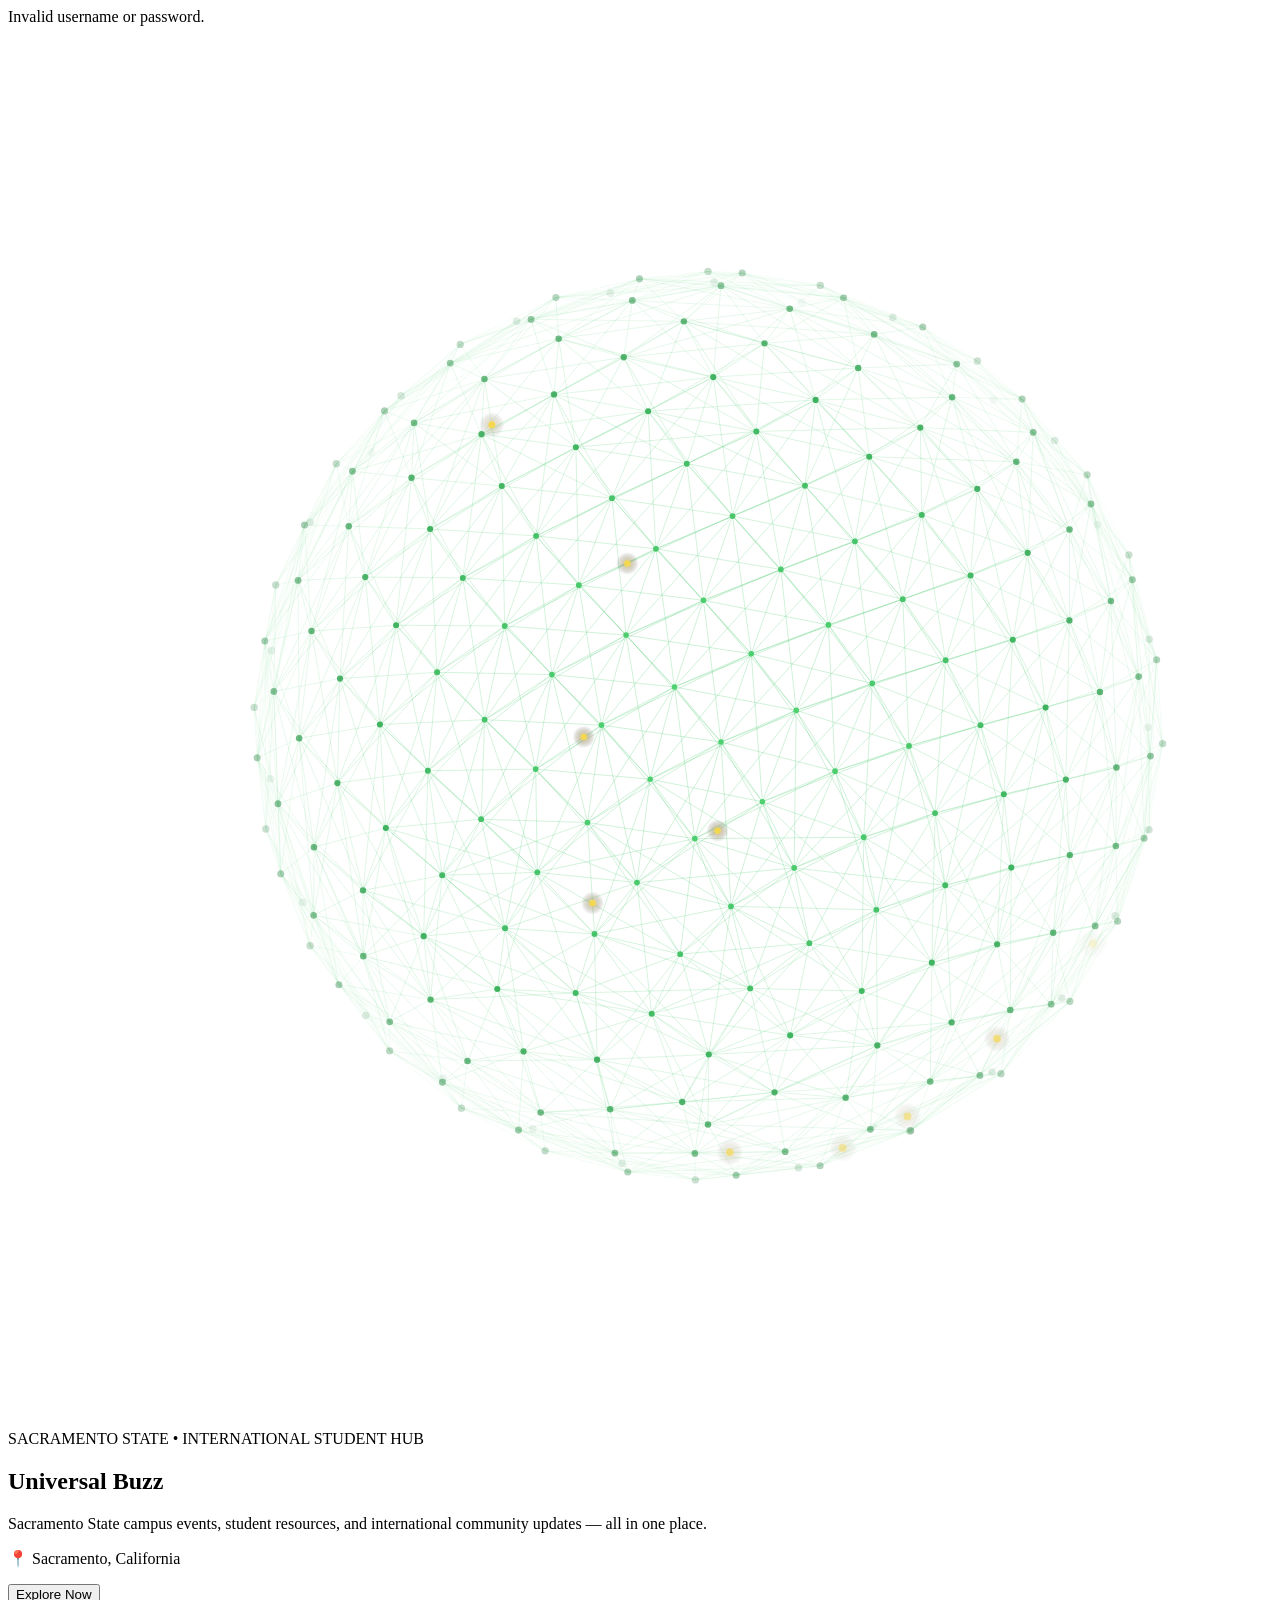
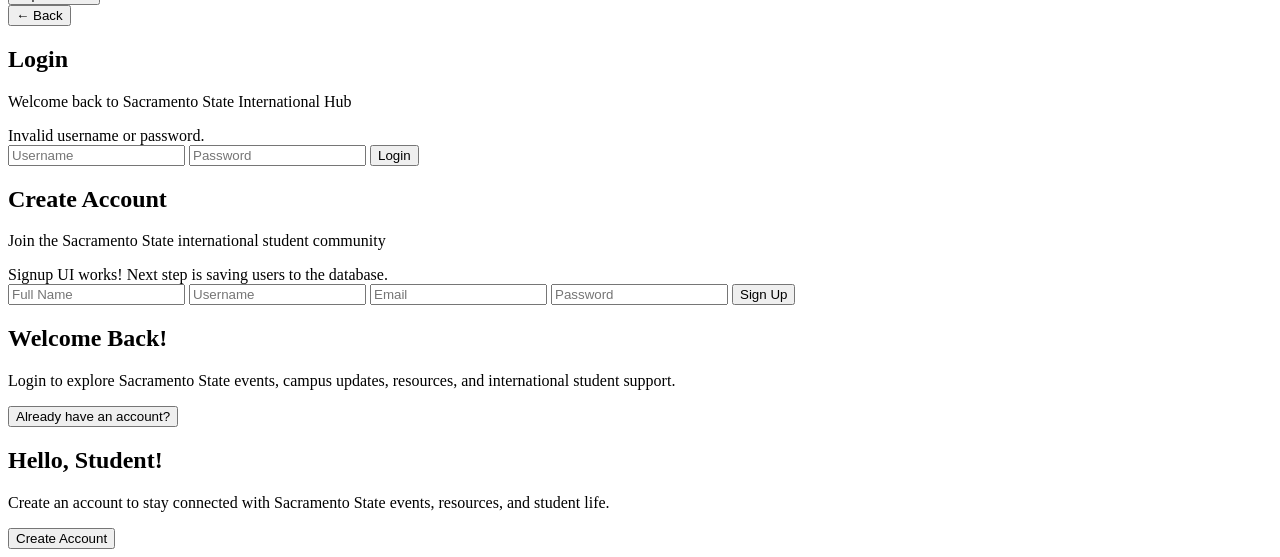
==== src/main/resources/templates/index.html @ b8ecd2ef "feat: redesign UI with Sac State branding, improved auth flow, and responsive sidebar with Lucide ic" ====
<!DOCTYPE html>
<html lang="en" xmlns:th="http://www.thymeleaf.org">
<head>
    <meta charset="UTF-8">
    <meta name="viewport" content="width=device-width, initial-scale=1.0">
    <title>Universal Buzz Dashboard</title>
    <link rel="preconnect" href="https://fonts.googleapis.com">
    <link rel="preconnect" href="https://fonts.gstatic.com" crossorigin>
    <link href="https://fonts.googleapis.com/css2?family=Fraunces:ital,wght@0,800;1,800&family=DM+Sans:wght@400;500&display=swap" rel="stylesheet">
    <link rel="stylesheet" th:href="@{/css/index.css}">
</head>
<body>

    <div id="toastContainer">
        <div id="toastMessage" class="toast"></div>
    </div>

    <!-- Globe canvas — positioned bottom-right, bleeds off edge -->
    <canvas id="globeCanvas" width="1400" height="1400"></canvas>

    <div class="page-shell" id="pageShell">

        <section class="hero-section active-panel" id="heroSection">
            <!-- hero content -->
            <div class="hero-content">
                <div class="hero-tag">SACRAMENTO STATE • INTERNATIONAL STUDENT HUB</div>

                <h1 class="hero-title">
                    Universal <span class="accent">Buzz</span>
                </h1>

                <p>
                    Sacramento State campus events, student resources, and international community updates — all in one place.
                </p>
                <p class="location">📍 Sacramento, California</p>

                <button class="explore-btn" id="showAuthBtn">Explore Now</button>
            </div>
        </section>

        <section class="auth-section" id="authSection">
            <button class="back-btn" id="backToHeroBtn">← Back</button>

            <div class="auth-container" id="authContainer">

                <div class="form-panel login-panel">
                    <form class="auth-form" th:action="@{/login}" method="post">
                        <h1>Login</h1>
                        <p class="subtitle">Welcome back to Sacramento State International Hub</p>

                        <div th:if="${param.error}" class="message error">
                            Invalid username or password.
                        </div>

                        <input type="text" name="username" placeholder="Username" required>
                        <input type="password" name="password" placeholder="Password" required>

                        <button type="submit" class="btn primary-btn">Login</button>
                    </form>
                </div>

                <div class="form-panel signup-panel">
                    <form class="auth-form" th:action="@{/signup}" method="post">
                        <h1>Create Account</h1>
                        <p class="subtitle">Join the Sacramento State international student community</p>

                        <div th:if="${param.signupSuccess}" class="message success">
                            Signup UI works! Next step is saving users to the database.
                        </div>

                        <input type="text" name="fullName" placeholder="Full Name" required>
                        <input type="text" name="username" placeholder="Username" required>
                        <input type="email" name="email" placeholder="Email" required>
                        <input type="password" name="password" placeholder="Password" required>

                        <button type="submit" class="btn primary-btn">Sign Up</button>
                    </form>
                </div>

                <div class="overlay-panel">
                    <div class="overlay-track">
                        <div class="overlay-side overlay-left-side">
                            <div class="overlay-content">
                                <h2>Welcome Back!</h2>
                                <p>
                                    Login to explore Sacramento State events, campus updates, resources, and international student support.
                                </p>
                                <button type="button" class="btn ghost-btn" id="showLogin">Already have an account?</button>
                            </div>
                        </div>

                        <div class="overlay-side overlay-right-side">
                            <div class="overlay-content">
                                <h2>Hello, Student!</h2>
                                <p>
                                    Create an account to stay connected with Sacramento State events, resources, and student life.
                                </p>
                                <button type="button" class="btn ghost-btn" id="showSignup">Create Account</button>
                            </div>
                        </div>
                    </div>
                </div>

            </div>
        </section>

    </div>


    <!-- ───────────────────────── GLOBE SCRIPT ───────────────────────── -->
    <script>
    (function () {
        const canvas = document.getElementById('globeCanvas');
        const ctx    = canvas.getContext('2d');
        const W = 1400, H = 1400, CX = W / 2, CY = H / 2, R = 580;

        const N      = 280;
        const pts    = [];
        const GOLDEN = Math.PI * (3 - Math.sqrt(5));
        for (let i = 0; i < N; i++) {
            const y     = 1 - (i / (N - 1)) * 2;
            const r     = Math.sqrt(1 - y * y);
            const theta = GOLDEN * i;
            pts.push({ x0: r * Math.cos(theta), y0: y, z0: r * Math.sin(theta) });
        }

        const edges = [];
        for (let i = 0; i < N; i++) {
            for (let j = i + 1; j < N; j++) {
                const dx = pts[i].x0 - pts[j].x0;
                const dy = pts[i].y0 - pts[j].y0;
                const dz = pts[i].z0 - pts[j].z0;
                if (Math.sqrt(dx*dx + dy*dy + dz*dz) < 0.48) edges.push([i, j]);
            }
        }

        const travellers = [];
        for (let i = 0; i < 10; i++) {
            travellers.push({
                edge:  edges[Math.floor(Math.random() * edges.length)],
                t:     Math.random(),
                speed: 0.003 + Math.random() * 0.004
            });
        }

        let   angle  = 0;
        const TILT_X = 0.28;

        function project(x, y, z) {
            const cosA = Math.cos(angle), sinA = Math.sin(angle);
            const rx =  x * cosA + z * sinA;
            const ry =  y;
            const rz = -x * sinA + z * cosA;
            const cosT = Math.cos(TILT_X), sinT = Math.sin(TILT_X);
            const fy =  ry * cosT - rz * sinT;
            const fz =  ry * sinT + rz * cosT;
            const fov = 3.2;
            const sc  = fov / (fov + fz + 1);
            return { sx: CX + rx * R * sc, sy: CY + fy * R * sc, z: fz, scale: sc };
        }

        function lerp(a, b, t) { return a + (b - a) * t; }

        function draw() {
            ctx.clearRect(0, 0, W, H);
            const proj = pts.map(p => project(p.x0, p.y0, p.z0));

            for (const [i, j] of edges) {
                const a = proj[i], b = proj[j];
                const avgZ = (a.z + b.z) / 2;
                const alpha = Math.max(0, (avgZ + 0.55) * 0.5);
                if (alpha < 0.03) continue;
                ctx.beginPath();
                ctx.moveTo(a.sx, a.sy);
                ctx.lineTo(b.sx, b.sy);
                ctx.strokeStyle = `rgba(78,203,113,${alpha * 0.4})`;
                ctx.lineWidth   = 0.9;
                ctx.stroke();
            }

            for (let i = 0; i < N; i++) {
                const p     = proj[i];
                const alpha = Math.max(0, (p.z + 0.55) * 0.95);
                if (alpha < 0.04) continue;
                const t = (p.z + 1) / 2;
                ctx.beginPath();
                ctx.arc(p.sx, p.sy, p.scale * 4.5, 0, Math.PI * 2);
                ctx.fillStyle = `rgba(${Math.round(lerp(20,78,t))},${Math.round(lerp(80,210,t))},${Math.round(lerp(40,113,t))},${alpha})`;
                ctx.fill();
            }

            for (const tv of travellers) {
                const [ei, ej] = tv.edge;
                const a  = proj[ei], b = proj[ej];
                const tx = lerp(a.sx, b.sx, tv.t);
                const ty = lerp(a.sy, b.sy, tv.t);
                const tz = lerp(a.z,  b.z,  tv.t);
                const sc = lerp(a.scale, b.scale, tv.t);
                const alpha = Math.max(0, (tz + 0.55) * 1.1);

                const grad = ctx.createRadialGradient(tx, ty, 0, tx, ty, sc * 18);
                grad.addColorStop(0, `rgba(212,175,55,${alpha * 0.35})`);
                grad.addColorStop(1, 'rgba(0,0,0,0)');
                ctx.beginPath();
                ctx.arc(tx, ty, sc * 18, 0, Math.PI * 2);
                ctx.fillStyle = grad;
                ctx.fill();

                ctx.beginPath();
                ctx.arc(tx, ty, sc * 5, 0, Math.PI * 2);
                ctx.fillStyle = `rgba(244,215,80,${alpha * 0.98})`;
                ctx.fill();

                tv.t += tv.speed;
                if (tv.t > 1) {
                    tv.t    = 0;
                    tv.edge = edges[Math.floor(Math.random() * edges.length)];
                }
            }

            angle += 0.0035;
            requestAnimationFrame(draw);
        }

        draw();
    })();
    </script>

    <div id="logoutFlag" th:if="${param.logout}" style="display:none;"></div>
    <div id="errorFlag" th:if="${param.error}" style="display:none;"></div>

    <script>
        const pageShell = document.getElementById('pageShell');
        const showAuthBtn = document.getElementById('showAuthBtn');
        const backToHeroBtn = document.getElementById('backToHeroBtn');

        const authContainer = document.getElementById('authContainer');
        const showSignup = document.getElementById('showSignup');
        const showLogin = document.getElementById('showLogin');

        function showToast(message, type = "success") {
            const toast = document.getElementById("toastMessage");

            toast.textContent = message;
            toast.className = "toast show " + type;

            setTimeout(() => {
                toast.classList.remove("show");
            }, 3000);
        }

        showAuthBtn.addEventListener('click', () => {
            pageShell.classList.add('show-auth');
        });

        backToHeroBtn.addEventListener('click', () => {
            pageShell.classList.remove('show-auth');
        });

        showSignup.addEventListener('click', () => {
            authContainer.classList.add('right-panel-active');
        });

        showLogin.addEventListener('click', () => {
            authContainer.classList.remove('right-panel-active');
        });

        window.addEventListener("load", () => {
            const logoutFlag = document.getElementById("logoutFlag");
            const errorFlag = document.getElementById("errorFlag");

            if (errorFlag) {
                pageShell.classList.add("show-auth");
                authContainer.classList.remove("right-panel-active");
                showToast("Invalid username or password.", "error");
            }

            if (logoutFlag) {
                showToast("You have been logged out.", "success");
            }

            if (window.location.search) {
                window.history.replaceState({}, document.title, "/");
            }
        });
    </script>


    <script>
        function showToast(message, type = "success") {
            const toast = document.getElementById("toastMessage");

            toast.textContent = message;
            toast.className = "toast show " + type;

            setTimeout(() => {
                toast.classList.remove("show");
            }, 3000);
        }
    </script>

    <script>
        window.addEventListener("load", () => {
            if (document.getElementById("logoutFlag")) {
                showToast("You have been logged out.", "success");
            }

            if (document.getElementById("errorFlag")) {
                showToast("Invalid username or password.", "error");
            }

            // ✅ CLEAN URL (remove ?logout or ?error)
            if (window.location.search) {
                window.history.replaceState({}, document.title, "/");
            }
        });
    </script>

</body>
</html>
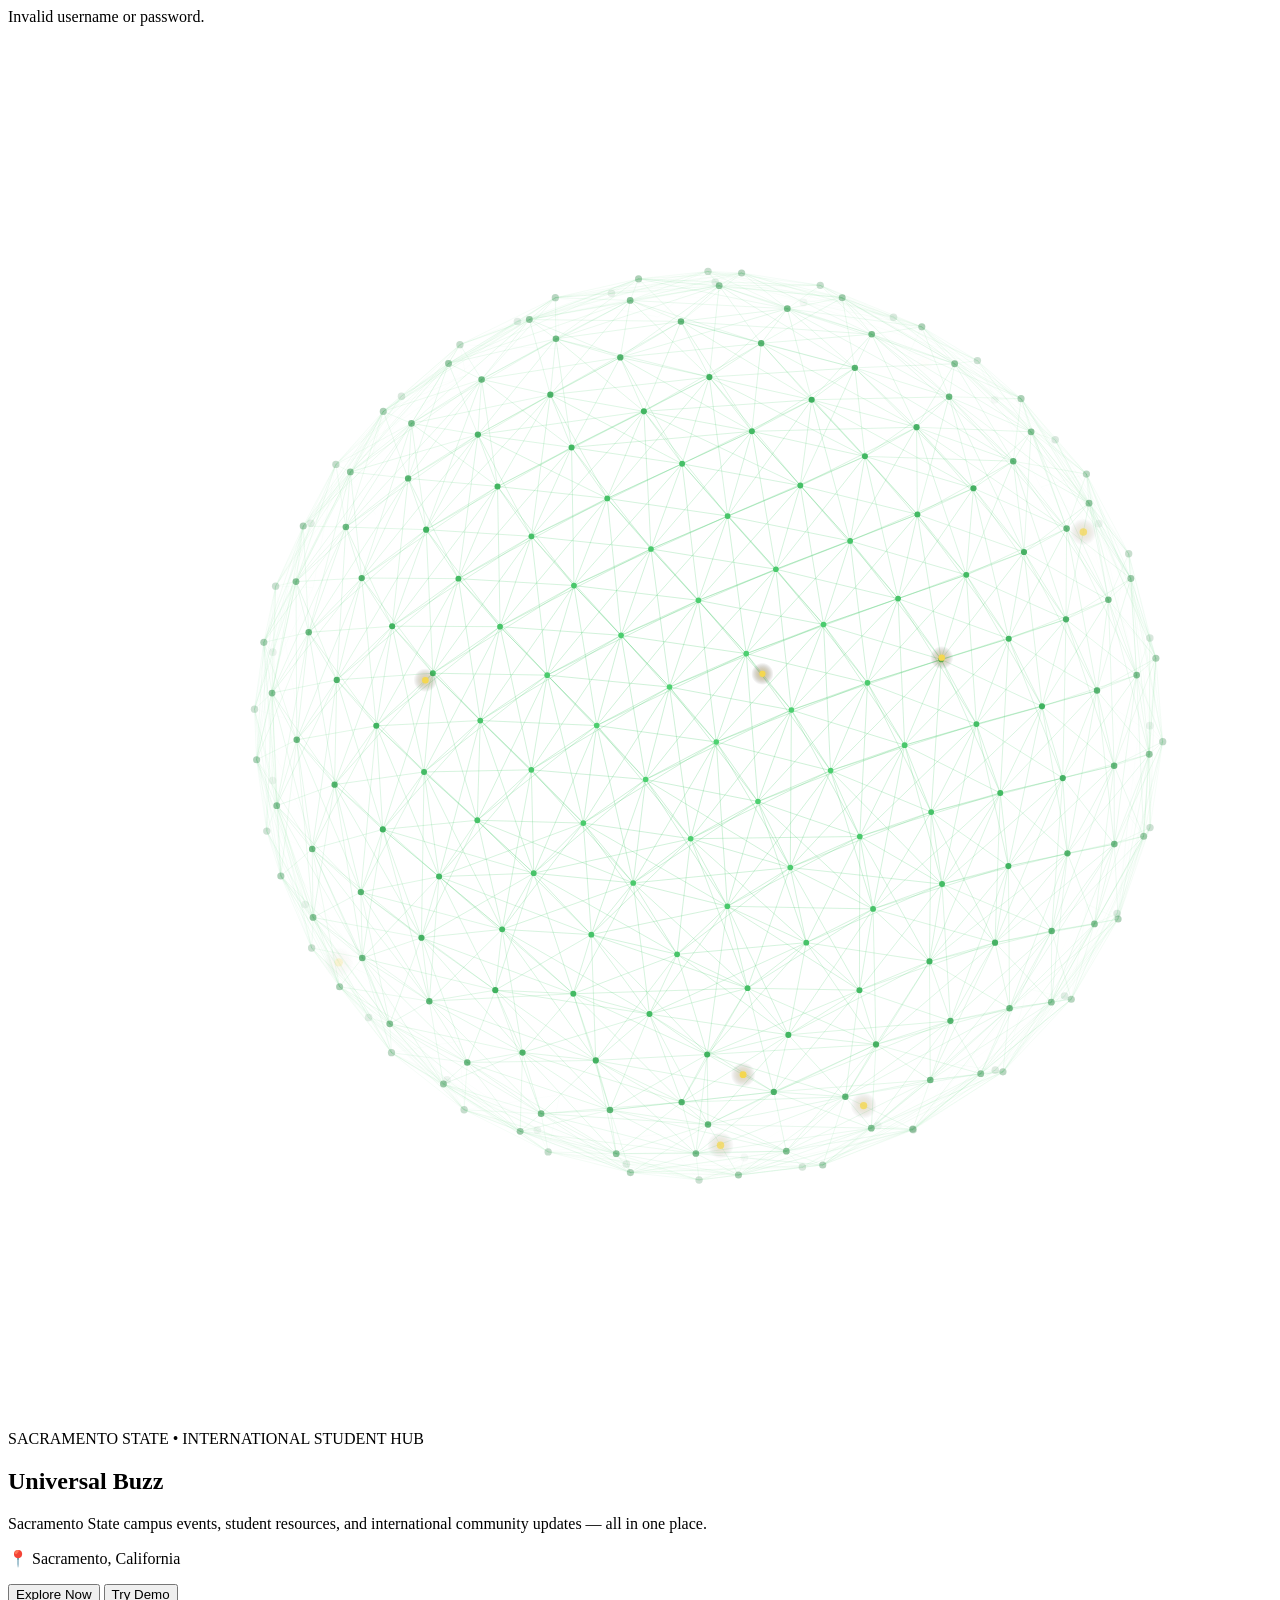
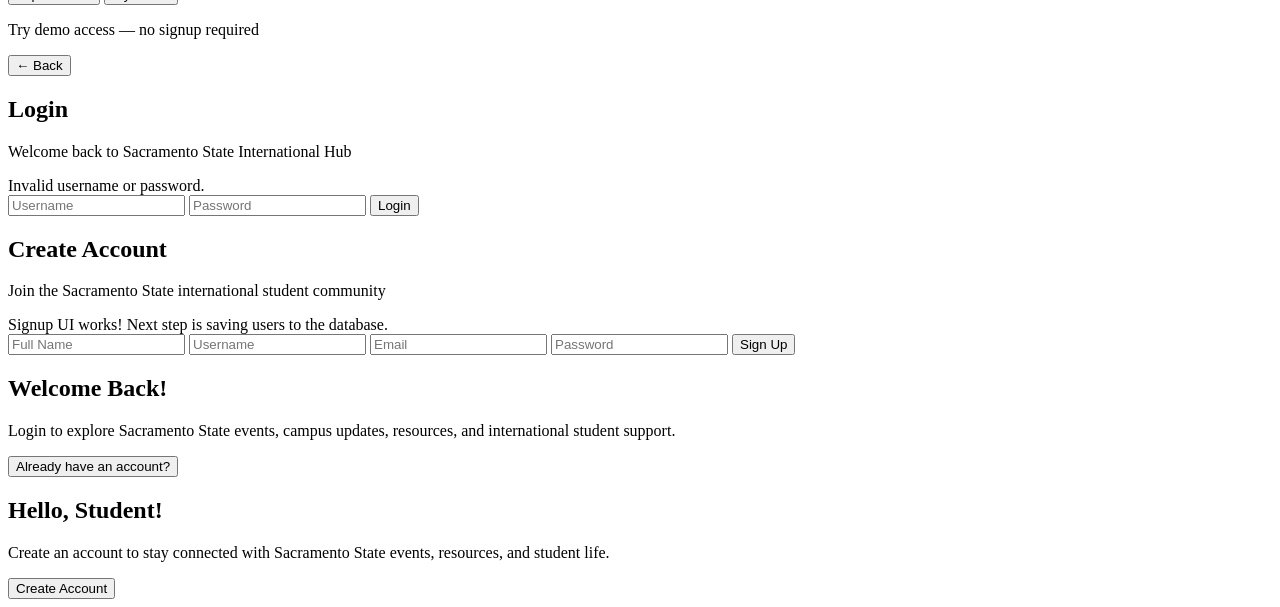
==== commit a4246655: "+ Added a demo button - easy access to dashboard" ====
--- a/src/main/resources/templates/index.html
+++ b/src/main/resources/templates/index.html
@@ -34,7 +34,11 @@
                 </p>
                 <p class="location">📍 Sacramento, California</p>
 
-                <button class="explore-btn" id="showAuthBtn">Explore Now</button>
+                <div class="hero-actions">
+                    <button class="explore-btn" id="showAuthBtn">Explore Now</button>
+                    <button class="demo-btn" id="tryDemoBtn" type="button">Try Demo</button>
+                    <p class="demo-note">Try demo access — no signup required</p>
+                </div>
             </div>
         </section>
 
@@ -106,6 +110,11 @@
 
     </div>
 
+    <form id="demoLoginForm" th:action="@{/login}" method="post" style="display:none;">
+        <input type="hidden" name="username" value="user">
+        <input type="hidden" name="password" value="user">
+    </form>
+
 
     <!-- ───────────────────────── GLOBE SCRIPT ───────────────────────── -->
     <script>
@@ -316,5 +325,16 @@
         });
     </script>
 
+    <script>
+        const tryDemoBtn = document.getElementById('tryDemoBtn');
+        const demoLoginForm = document.getElementById('demoLoginForm');
+
+        if (tryDemoBtn && demoLoginForm) {
+            tryDemoBtn.addEventListener('click', () => {
+                demoLoginForm.submit();
+            });
+        }
+    </script>
+
 </body>
 </html>
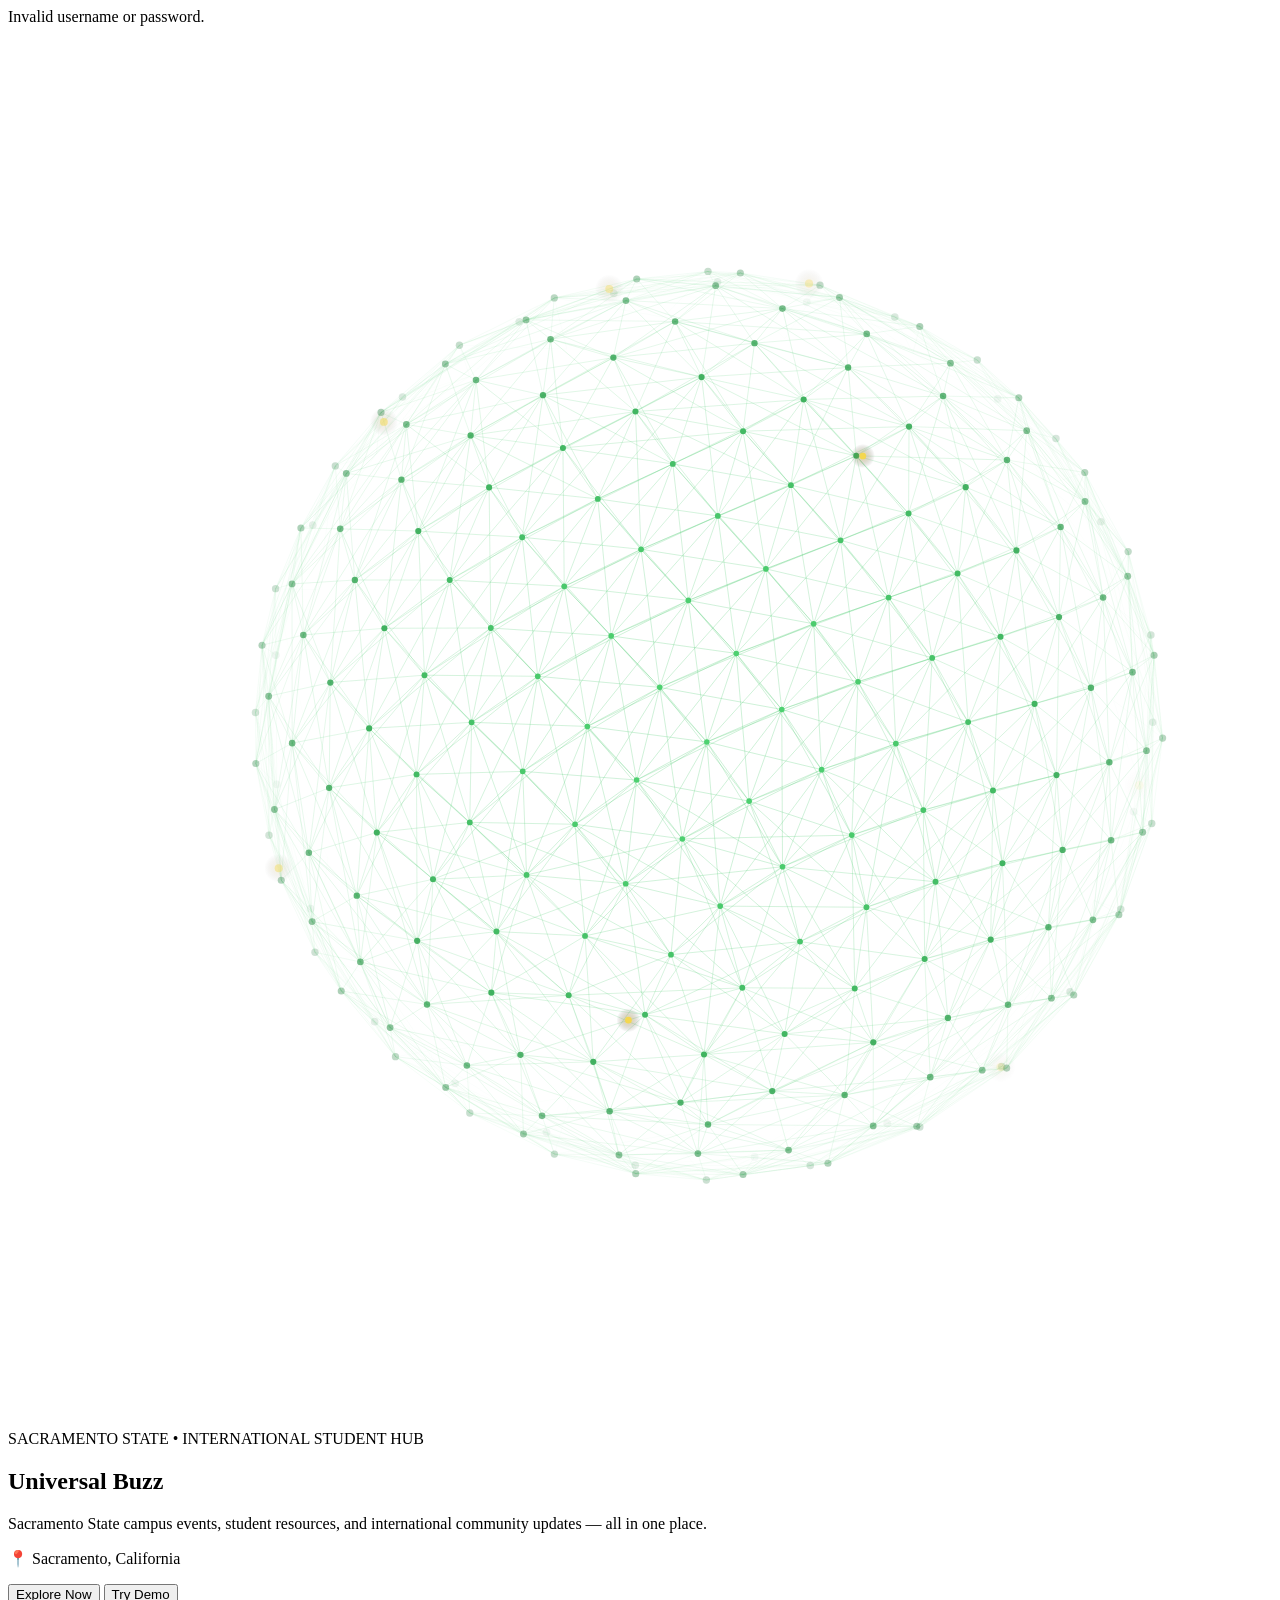
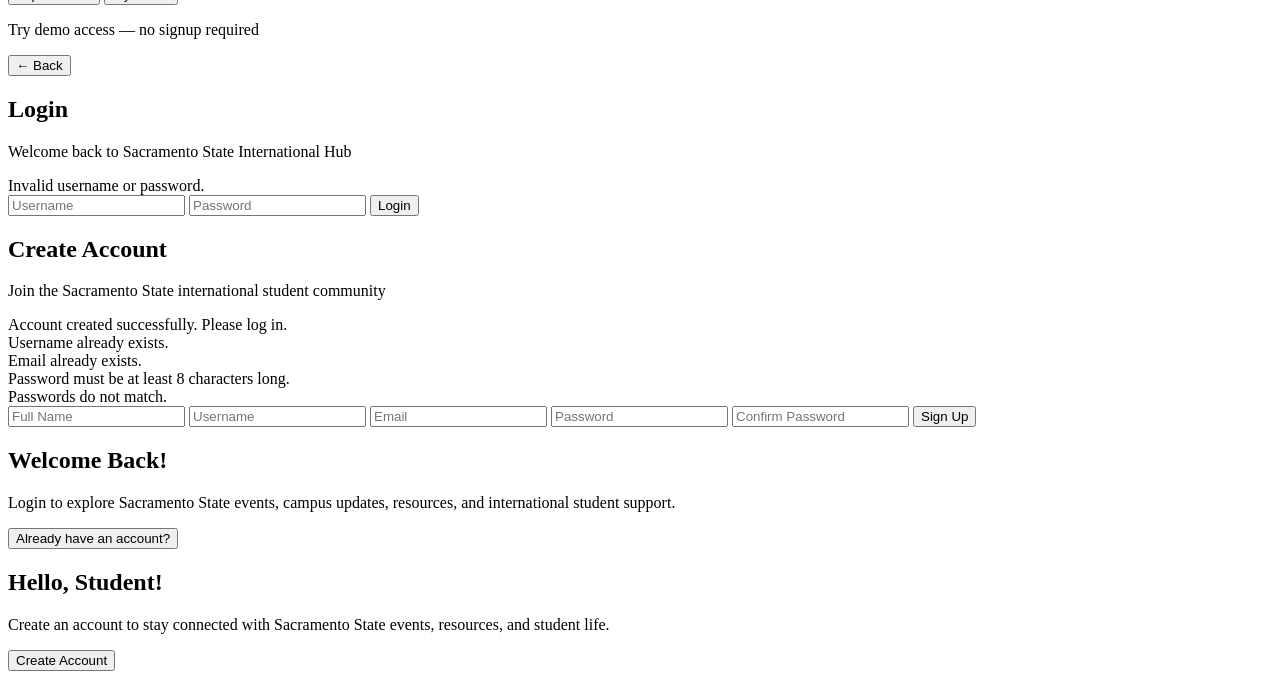
==== commit 8f1d49ac: "+ Added database authentication using Neon SQL Database. + Updated the project structure to include " ====
--- a/src/main/resources/templates/index.html
+++ b/src/main/resources/templates/index.html
@@ -69,13 +69,30 @@
                         <p class="subtitle">Join the Sacramento State international student community</p>
 
                         <div th:if="${param.signupSuccess}" class="message success">
-                            Signup UI works! Next step is saving users to the database.
+                            Account created successfully. Please log in.
+                        </div>
+
+                        <div th:if="${param.signupError != null and param.signupError[0] == 'usernameExists'}" class="message error">
+                            Username already exists.
+                        </div>
+
+                        <div th:if="${param.signupError != null and param.signupError[0] == 'emailExists'}" class="message error">
+                            Email already exists.
+                        </div>
+
+                        <div th:if="${param.signupError != null and param.signupError[0] == 'passwordTooShort'}" class="message error">
+                            Password must be at least 8 characters long.
+                        </div>
+
+                        <div th:if="${param.signupError != null and param.signupError[0] == 'passwordMismatch'}" class="message error">
+                            Passwords do not match.
                         </div>
 
                         <input type="text" name="fullName" placeholder="Full Name" required>
                         <input type="text" name="username" placeholder="Username" required>
                         <input type="email" name="email" placeholder="Email" required>
-                        <input type="password" name="password" placeholder="Password" required>
+                        <input type="password" name="password" placeholder="Password" minlength="8" required>
+                        <input type="password" name="confirmPassword" placeholder="Confirm Password" minlength="8" required>
 
                         <button type="submit" class="btn primary-btn">Sign Up</button>
                     </form>
@@ -111,8 +128,8 @@
     </div>
 
     <form id="demoLoginForm" th:action="@{/login}" method="post" style="display:none;">
-        <input type="hidden" name="username" value="user">
-        <input type="hidden" name="password" value="user">
+        <input type="hidden" name="username" value="demo">
+        <input type="hidden" name="password" value="password123">
     </form>
 
 
@@ -336,5 +353,37 @@
         }
     </script>
 
+    <script>
+        document.addEventListener("DOMContentLoaded", function () {
+            const pageShell = document.getElementById("pageShell");
+            const authContainer = document.getElementById("authContainer");
+            const params = new URLSearchParams(window.location.search);
+
+            const hasSignupError =
+                params.get("signupError") === "usernameExists" ||
+                params.get("signupError") === "emailExists" ||
+                params.get("signupError") === "passwordTooShort" ||
+                params.get("signupError") === "passwordMismatch";
+
+            const hasSignupSuccess = params.has("signupSuccess");
+            const hasLoginState = params.has("error") || params.has("logout");
+
+            if (hasSignupError || hasSignupSuccess || hasLoginState) {
+                document.body.classList.add("no-animation");
+                pageShell.classList.add("show-auth");
+
+                if (hasSignupError) {
+                    authContainer.classList.add("right-panel-active"); // stay on signup
+                } else {
+                    authContainer.classList.remove("right-panel-active"); // go to login
+                }
+
+                setTimeout(() => {
+                    document.body.classList.remove("no-animation");
+                }, 50);
+            }
+        });
+    </script>
+
 </body>
 </html>
